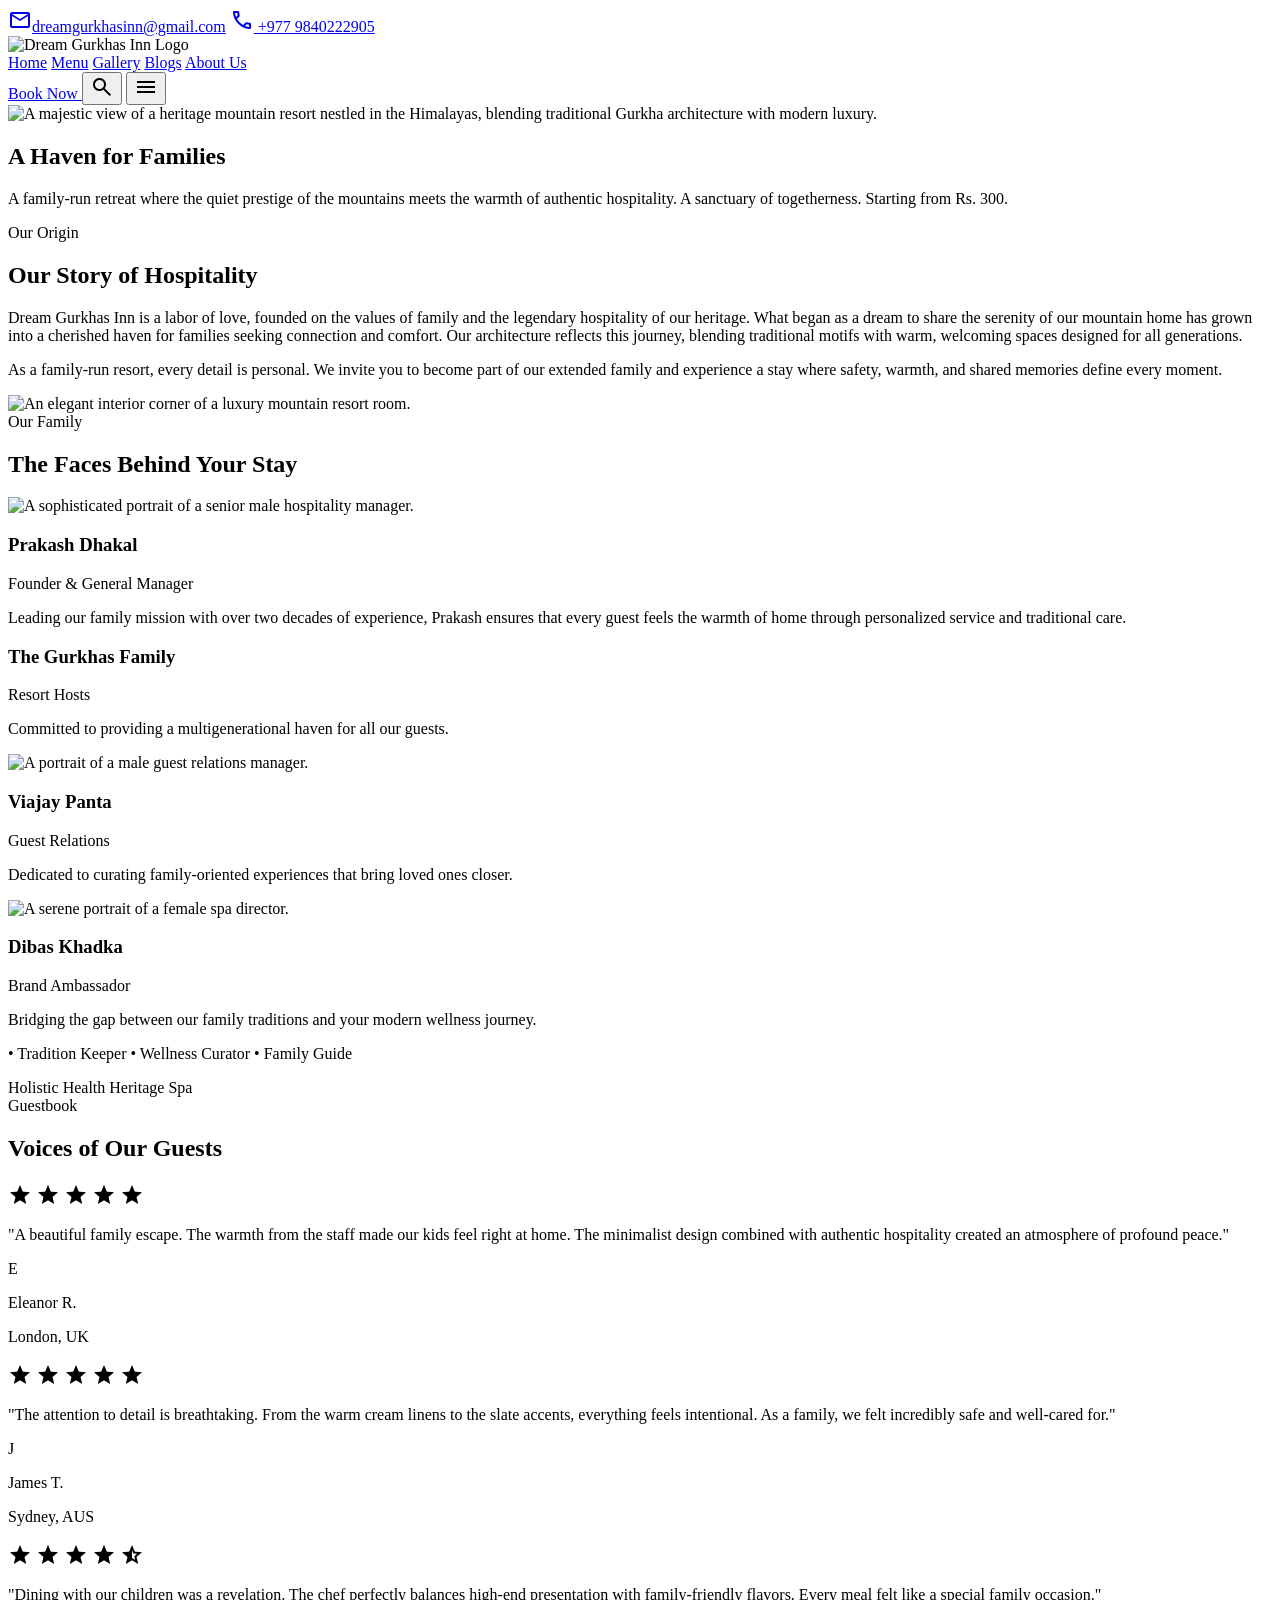
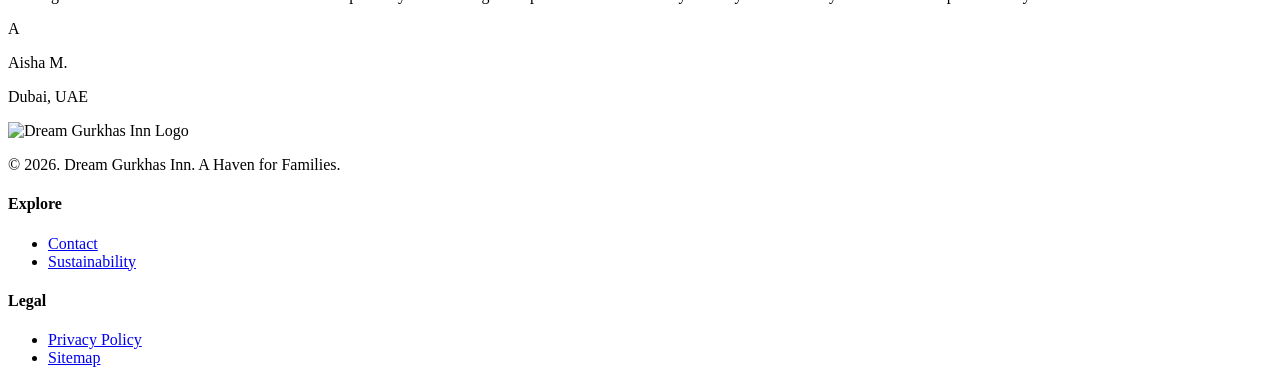
==== about.html @ 93388774 "Add files via upload" ====
<!DOCTYPE html><html class="light" lang="en"><head>
<meta name="viewport" content="width=device-width, initial-scale=1.0">
<meta charset="utf-8">
<meta content="width=device-width, initial-scale=1.0" name="viewport">
<title>About Us | Dream Gurkhas Inn</title>
<script src="https://cdn.tailwindcss.com?plugins=forms,container-queries"></script>
<link href="https://fonts.googleapis.com/css2?family=Noto+Serif:wght@500;600;700&amp;family=Plus+Jakarta+Sans:wght@400;600;700&amp;display=swap" rel="stylesheet">
<link href="https://fonts.googleapis.com/css2?family=Material+Symbols+Outlined:wght,FILL@100..700,0..1&amp;display=swap" rel="stylesheet">
<script id="tailwind-config">
  tailwind.config = {
    darkMode: "class",
    theme: {
      extend: {
        "colors": {
                "on-error": "#ffffff",
                "on-tertiary": "#ffffff",
                "secondary-fixed": "#94f990",
                "primary-container": "#1b1b1b",
                "outline": "#7e7576",
                "outline-variant": "#cfc4c5",
                "surface-variant": "#e2e2e2",
                "secondary-fixed-dim": "#78dc77",
                "secondary": "#2E7D32",
                "surface-container": "#eeeeee",
                "surface-bright": "#f9f9f9",
                "tertiary": "#000000",
                "surface-dim": "#dadada",
                "on-tertiary-fixed": "#0b2013",
                "surface-tint": "#2E7D32",
                "on-tertiary-container": "#728977",
                "tertiary-container": "#0b2013",
                "surface": "#f9f9f9",
                "on-primary": "#ffffff",
                "primary-fixed": "#e2e2e2",
                "surface-container-highest": "#e2e2e2",
                "inverse-primary": "#c6c6c6",
                "surface-container-lowest": "#ffffff",
                "on-secondary-fixed": "#002204",
                "on-primary-container": "#848484",
                "on-primary-fixed": "#1b1b1b",
                "on-surface-variant": "#4c4546",
                "on-tertiary-fixed-variant": "#364c3c",
                "on-secondary": "#ffffff",
                "error-container": "#ffdad6",
                "inverse-surface": "#2f3131",
                "on-error-container": "#93000a",
                "primary-fixed-dim": "#c6c6c6",
                "on-surface": "#1a1c1c",
                "on-secondary-fixed-variant": "#005313",
                "primary": "#000000",
                "background": "#ffffff",
                "surface-container-high": "#e8e8e8",
                "on-primary-fixed-variant": "#474747",
                "error": "#ba1a1a",
                "on-secondary-container": "#2E7D32",
                "surface-container-low": "#f3f3f3",
                "inverse-on-surface": "#f1f1f1",
                "tertiary-fixed-dim": "#b4cdb8",
                "tertiary-fixed": "#d0e9d4",
                "secondary-container": "#91f78e",
                "on-background": "#1a1c1c"
        },
        "borderRadius": {
                "DEFAULT": "0.125rem",
                "lg": "0.25rem",
                "xl": "0.5rem",
                "full": "0.75rem"
        },
        "spacing": {
                "gutter": "24px",
                "container-max": "1200px",
                "margin-desktop": "48px",
                "unit": "8px",
                "section-gap": "80px",
                "margin-mobile": "16px"
        },
        "fontFamily": {
                "body-lg": [
                        "Plus Jakarta Sans"
                ],
                "headline-lg-mobile": [
                        "Noto Serif"
                ],
                "headline-xl-mobile": [
                        "Noto Serif"
                ],
                "label-md": [
                        "Plus Jakarta Sans"
                ],
                "headline-xl": [
                        "Noto Serif"
                ],
                "headline-md": [
                        "Noto Serif"
                ],
                "body-md": [
                        "Plus Jakarta Sans"
                ],
                "headline-lg": [
                        "Noto Serif"
                ]
        },
        "fontSize": {
                "body-lg": [
                        "18px",
                        {
                                "lineHeight": "1.6",
                                "fontWeight": "400"
                        }
                ],
                "headline-lg-mobile": [
                        "28px",
                        {
                                "lineHeight": "1.3",
                                "fontWeight": "600"
                        }
                ],
                "headline-xl-mobile": [
                        "32px",
                        {
                                "lineHeight": "1.2",
                                "fontWeight": "700"
                        }
                ],
                "label-md": [
                        "14px",
                        {
                                "lineHeight": "1.2",
                                "letterSpacing": "0.05em",
                                "fontWeight": "600"
                        }
                ],
                "headline-xl": [
                        "48px",
                        {
                                "lineHeight": "1.2",
                                "letterSpacing": "-0.02em",
                                "fontWeight": "700"
                        }
                ],
                "headline-md": [
                        "24px",
                        {
                                "lineHeight": "1.4",
                                "fontWeight": "600"
                        }
                ],
                "body-md": [
                        "16px",
                        {
                                "lineHeight": "1.6",
                                "fontWeight": "400"
                        }
                ],
                "headline-lg": [
                        "32px",
                        {
                                "lineHeight": "1.3",
                                "fontWeight": "600"
                        }
                ]
        }
},
    },
  }
</script>
</head>
<body class="bg-background text-on-background font-body-md text-body-md antialiased">
<!-- TopNavBar -->
<nav class="bg-surface/90 backdrop-blur-md sticky top-0 w-full z-50 border-b border-outline-variant/30 shadow-sm">
<!-- Top Utility Bar -->
<div class="border-b border-outline-variant/20 bg-surface-container-low">
<div class="flex justify-end items-center px-margin-mobile md:px-margin-desktop h-10 w-full max-w-container-max mx-auto gap-4 text-[12px] font-label-md">
<a class="flex items-center gap-1 text-on-surface-variant hover:text-secondary" href="mailto:info@dreamgurkhasinn.com">
<span class="material-symbols-outlined text-[14px]">mail</span>dreamgurkhasinn@gmail.com</a>
<a class="flex items-center gap-1 text-on-surface-variant hover:text-secondary" href="tel:+977014975109">
<span class="material-symbols-outlined text-[14px]">call</span>
        +977 9840222905</a>
<div class="flex items-center gap-3 ml-2 border-l border-outline-variant/30 pl-4">
<a class="text-on-surface-variant hover:text-secondary" href="#"></a>
<a class="text-on-surface-variant hover:text-secondary" href="#"></a>
<a class="text-on-surface-variant hover:text-secondary" href="#"></a>
<a class="text-on-surface-variant hover:text-secondary" href="#"></a>
</div>
</div>
</div>
<!-- Main Navigation Row -->
<div class="flex justify-between items-center px-margin-mobile md:px-margin-desktop h-20 w-full max-w-container-max mx-auto">
<div class="flex items-center">
<img alt="Dream Gurkhas Inn Logo" class="h-14 w-auto object-contain" src="https://lh3.googleusercontent.com/aida-public/[base64]">
</div>
<div class="hidden md:flex gap-gutter items-center ml-auto mr-8">
<a class="text-on-surface-variant px-2 hover:text-secondary transition-colors duration-300 font-label-md text-label-md uppercase active:scale-95" href="index.html">Home</a>
<a class="text-on-surface-variant px-2 hover:text-secondary transition-colors duration-300 font-label-md text-label-md uppercase active:scale-95" href="menu.html">Menu</a>
<a class="text-on-surface-variant px-2 hover:text-secondary transition-colors duration-300 font-label-md text-label-md uppercase active:scale-95" href="gallery.html">Gallery</a>
<a class="text-on-surface-variant px-2 hover:text-secondary transition-colors duration-300 font-label-md text-label-md uppercase active:scale-95" href="blog.html">Blogs</a>
<a class="text-secondary border-b-2 border-secondary pb-1 font-bold px-2 transition-colors duration-300 font-label-md text-label-md uppercase active:scale-95" href="about.html">About Us</a>
</div>
<div class="flex items-center gap-4">
<a href="book-now.html" class="bg-[#2E7D32] text-on-primary font-label-md text-label-md uppercase px-6 py-3 rounded-lg hover:bg-[#1B5E20] transition-colors duration-300 active:scale-95 hidden md:block shadow-md">
        Book Now
      </a>
<button class="text-primary hover:text-secondary transition-colors">
<span class="material-symbols-outlined">search</span>
</button>
<!-- Mobile Menu Icon -->
<button class="md:hidden text-primary">
<span class="material-symbols-outlined">menu</span>
</button>
</div>
</div>
</nav>
<main>
<!-- Hero Section -->
<section class="relative h-[614px] min-h-[400px] flex items-center justify-center overflow-hidden">
<div class="absolute inset-0 z-0">
<img alt="A majestic view of a heritage mountain resort nestled in the Himalayas, blending traditional Gurkha architecture with modern luxury." class="w-full h-full object-cover" src="https://lh3.googleusercontent.com/aida-public/[base64]">
<div class="absolute inset-0 bg-background/40 backdrop-blur-[2px]"></div>
</div>
<div class="relative z-10 text-center px-margin-mobile max-w-3xl mx-auto">
<h1 class="font-headline-xl-mobile md:font-headline-xl text-primary mb-6 drop-shadow-sm">A Haven for Families</h1>
<p class="font-body-lg text-body-lg text-on-surface-variant bg-surface/80 backdrop-blur-md p-6 rounded-xl shadow-lg border border-outline-variant/20 inline-block">
                    A family-run retreat where the quiet prestige of the mountains meets the warmth of authentic hospitality. A sanctuary of togetherness. Starting from <span class="text-secondary font-bold">Rs. 300</span>.
                </p>
</div>
</section>
<!-- Our Story Section -->
<section class="py-section-gap px-margin-mobile md:px-margin-desktop max-w-container-max mx-auto relative overflow-hidden">
<!-- Background Accent -->
<div class="absolute -left-20 top-0 w-64 h-64 bg-secondary/5 rounded-full blur-3xl -z-10"></div>
<div class="grid grid-cols-1 md:grid-cols-12 gap-gutter items-center">
<div class="md:col-span-5 md:col-start-2">
<span class="font-label-md text-label-md text-secondary tracking-widest uppercase mb-4 block">Our Origin</span>
<h2 class="font-headline-md text-headline-md text-primary mb-6">Our Story of Hospitality</h2>
<p class="font-body-md text-body-md text-on-surface-variant mb-6">
                        Dream Gurkhas Inn is a labor of love, founded on the values of family and the legendary hospitality of our heritage. What began as a dream to share the serenity of our mountain home has grown into a cherished haven for families seeking connection and comfort. Our architecture reflects this journey, blending traditional motifs with warm, welcoming spaces designed for all generations.
                    </p>
<p class="font-body-md text-body-md text-on-surface-variant">
                        As a family-run resort, every detail is personal. We invite you to become part of our extended family and experience a stay where safety, warmth, and shared memories define every moment.
                    </p>
<!-- Decorative Divider -->
<div class="flex items-center gap-2 mt-8">
<div class="h-1 w-1 rounded-full bg-secondary"></div>
<div class="h-1 w-1 rounded-full bg-secondary"></div>
<div class="h-1 w-1 rounded-full bg-secondary"></div>
</div>
</div>
<div class="md:col-span-5 md:col-start-8 mt-12 md:mt-0 relative">
<div class="absolute -inset-4 bg-outline-variant/10 rounded-xl transform rotate-3"></div>
<img alt="An elegant interior corner of a luxury mountain resort room." class="rounded-xl shadow-lg relative z-10 w-full object-cover aspect-[4/5]" src="https://lh3.googleusercontent.com/aida-public/[base64]">
</div>
</div>
</section>
<!-- Our Team Section (Bento Grid Style) -->
<section class="py-section-gap px-margin-mobile md:px-margin-desktop bg-surface-container-low relative overflow-hidden">
<!-- Background Accent -->
<div class="absolute -right-20 bottom-0 w-96 h-96 bg-secondary/5 rounded-full blur-3xl -z-10"></div>
<div class="max-w-container-max mx-auto">
<div class="text-center mb-16">
<span class="font-label-md text-label-md text-secondary tracking-widest uppercase mb-4 block">Our Family</span>
<h2 class="font-headline-md text-headline-md text-primary">The Faces Behind Your Stay</h2>
</div>
<div class="grid grid-cols-1 md:grid-cols-3 gap-gutter">
<!-- Team Member 1 (Large) -->
<div class="md:col-span-2 relative group overflow-hidden rounded-xl bg-surface shadow-sm border border-outline-variant/20 hover:shadow-lg transition-all duration-300">
<div class="aspect-[16/9] md:aspect-auto md:h-full relative overflow-hidden">
<img alt="A sophisticated portrait of a senior male hospitality manager." class="w-full h-full object-cover group-hover:scale-105 transition-transform duration-700" src="https://lh3.googleusercontent.com/aida-public/[base64]">
<div class="absolute inset-0 bg-gradient-to-t from-background via-background/40 to-transparent opacity-80"></div>
</div>
<div class="absolute bottom-0 left-0 p-8 w-full">
<h3 class="font-headline-md text-headline-md text-primary mb-1">Prakash Dhakal</h3>
<p class="font-label-md text-label-md text-secondary uppercase mb-4">Founder &amp; General Manager</p>
<p class="font-body-md text-body-md text-on-surface-variant max-w-xl">
                                Leading our family mission with over two decades of experience, Prakash ensures that every guest feels the warmth of home through personalized service and traditional care.
                            </p>
</div>
</div>
<!-- Team Member 2 -->
<div class="relative group overflow-hidden rounded-xl bg-surface shadow-sm border border-outline-variant/20 hover:shadow-lg transition-all duration-300">
<div class="absolute bottom-0 left-0 p-6 w-full">
<h3 class="font-headline-md text-headline-md text-primary mb-1">The Gurkhas Family</h3>
<p class="font-label-md text-label-md text-secondary uppercase mb-2">Resort Hosts</p>
<p class="font-body-md text-body-md text-on-surface-variant line-clamp-2">Committed to providing a multigenerational haven for all our guests.</p>
</div>
</div>
<!-- Team Member 3 -->
<div class="relative group overflow-hidden rounded-xl bg-surface shadow-sm border border-outline-variant/20 hover:shadow-lg transition-all duration-300">
<div class="aspect-square relative overflow-hidden">
<img alt="A portrait of a male guest relations manager." class="w-full h-full object-cover group-hover:scale-105 transition-transform duration-700" src="https://lh3.googleusercontent.com/aida-public/[base64]">
<div class="absolute inset-0 bg-gradient-to-t from-background to-transparent opacity-90"></div>
</div>
<div class="absolute bottom-0 left-0 p-6 w-full">
<h3 class="font-headline-md text-headline-md text-primary mb-1">Viajay Panta</h3>
<p class="font-label-md text-label-md text-secondary uppercase mb-2">Guest Relations</p>
<p class="font-body-md text-body-md text-on-surface-variant line-clamp-2">Dedicated to curating family-oriented experiences that bring loved ones closer.</p>
</div>
</div>
<!-- Team Member 4 (Wide) -->
<div class="md:col-span-2 relative group overflow-hidden rounded-xl bg-surface shadow-sm border border-outline-variant/20 hover:shadow-lg transition-all duration-300 flex flex-col md:flex-row items-center">
<div class="w-full md:w-2/5 aspect-square md:aspect-auto md:h-full relative overflow-hidden">
<img alt="A serene portrait of a female spa director." class="w-full h-full object-cover group-hover:scale-105 transition-transform duration-700" src="https://lh3.googleusercontent.com/aida-public/[base64]">
</div>
<div class="w-full md:w-3/5 p-8 bg-surface">
<h3 class="font-headline-md text-headline-md text-primary mb-1">Dibas Khadka</h3>
<p class="font-label-md text-label-md text-secondary uppercase mb-4">Brand Ambassador</p>
<p class="font-body-md text-body-md text-on-surface-variant mb-4">Bridging the gap between our family traditions and your modern wellness journey.</p>
<p class="text-[12px] font-label-md text-on-surface-variant uppercase tracking-wider mb-4">• Tradition Keeper • Wellness Curator • Family Guide</p>
<div class="flex gap-2">
<span class="bg-[#2E7D32]/10 text-[#2E7D32] font-label-md text-label-md uppercase px-3 py-1 rounded-full border border-[#2E7D32]/20">Holistic Health</span>
<span class="bg-[#2E7D32]/10 text-[#2E7D32] font-label-md text-label-md uppercase px-3 py-1 rounded-full border border-[#2E7D32]/20">Heritage Spa</span>
</div>
</div>
</div>
</div>
</div>
</section>
<!-- Customer Reviews (Glassmorphism Cards) -->
<section class="py-section-gap px-margin-mobile md:px-margin-desktop max-w-container-max mx-auto relative">
<!-- Decorative Background Element -->
<div class="absolute top-1/2 left-1/2 transform -translate-x-1/2 -translate-y-1/2 w-[800px] h-[800px] bg-[#2E7D32]/5 rounded-full blur-3xl -z-10"></div>
<div class="text-center mb-16">
<span class="font-label-md text-label-md text-secondary tracking-widest uppercase mb-4 block">Guestbook</span>
<h2 class="font-headline-md text-headline-md text-primary">Voices of Our Guests</h2>
</div>
<div class="grid grid-cols-1 md:grid-cols-3 gap-gutter">
<!-- Review Card 1 -->
<div class="bg-surface/60 backdrop-blur-md border border-outline-variant/30 p-8 rounded-xl shadow-lg relative overflow-hidden">
<div class="absolute top-0 left-0 w-full h-1 bg-gradient-to-r from-primary to-[#2E7D32] opacity-50"></div>
<div class="flex items-center gap-1 text-[#2E7D32] mb-6">
<span class="material-symbols-outlined" style="font-variation-settings: &quot;FILL&quot; 1;">star</span>
<span class="material-symbols-outlined" style="font-variation-settings: &quot;FILL&quot; 1;">star</span>
<span class="material-symbols-outlined" style="font-variation-settings: &quot;FILL&quot; 1;">star</span>
<span class="material-symbols-outlined" style="font-variation-settings: &quot;FILL&quot; 1;">star</span>
<span class="material-symbols-outlined" style="font-variation-settings: &quot;FILL&quot; 1;">star</span>
</div>
<p class="font-body-md text-body-md text-on-surface-variant mb-8 italic">
                        "A beautiful family escape. The warmth from the staff made our kids feel right at home. The minimalist design combined with authentic hospitality created an atmosphere of profound peace."
                    </p>
<div class="flex items-center gap-4">
<div class="w-12 h-12 rounded-full bg-surface-variant flex items-center justify-center font-headline-md text-primary">E</div>
<div>
<p class="font-label-md text-label-md uppercase text-primary">Eleanor R.</p>
<p class="font-body-md text-[12px] text-on-surface-variant">London, UK</p>
</div>
</div>
</div>
<!-- Review Card 2 -->
<div class="bg-surface/60 backdrop-blur-md border border-outline-variant/30 p-8 rounded-xl shadow-lg relative overflow-hidden md:-translate-y-4">
<div class="absolute top-0 left-0 w-full h-1 bg-gradient-to-r from-primary to-[#2E7D32] opacity-50"></div>
<div class="flex items-center gap-1 text-[#2E7D32] mb-6">
<span class="material-symbols-outlined" style="font-variation-settings: &quot;FILL&quot; 1;">star</span>
<span class="material-symbols-outlined" style="font-variation-settings: &quot;FILL&quot; 1;">star</span>
<span class="material-symbols-outlined" style="font-variation-settings: &quot;FILL&quot; 1;">star</span>
<span class="material-symbols-outlined" style="font-variation-settings: &quot;FILL&quot; 1;">star</span>
<span class="material-symbols-outlined" style="font-variation-settings: &quot;FILL&quot; 1;">star</span>
</div>
<p class="font-body-md text-body-md text-on-surface-variant mb-8 italic">
                        "The attention to detail is breathtaking. From the warm cream linens to the slate accents, everything feels intentional. As a family, we felt incredibly safe and well-cared for."
                    </p>
<div class="flex items-center gap-4">
<div class="w-12 h-12 rounded-full bg-surface-variant flex items-center justify-center font-headline-md text-primary">J</div>
<div>
<p class="font-label-md text-label-md uppercase text-primary">James T.</p>
<p class="font-body-md text-[12px] text-on-surface-variant">Sydney, AUS</p>
</div>
</div>
</div>
<!-- Review Card 3 -->
<div class="bg-surface/60 backdrop-blur-md border border-outline-variant/30 p-8 rounded-xl shadow-lg relative overflow-hidden">
<div class="absolute top-0 left-0 w-full h-1 bg-gradient-to-r from-primary to-[#2E7D32] opacity-50"></div>
<div class="flex items-center gap-1 text-[#2E7D32] mb-6">
<span class="material-symbols-outlined" style="font-variation-settings: &quot;FILL&quot; 1;">star</span>
<span class="material-symbols-outlined" style="font-variation-settings: &quot;FILL&quot; 1;">star</span>
<span class="material-symbols-outlined" style="font-variation-settings: &quot;FILL&quot; 1;">star</span>
<span class="material-symbols-outlined" style="font-variation-settings: &quot;FILL&quot; 1;">star</span>
<span class="material-symbols-outlined">star_half</span>
</div>
<p class="font-body-md text-body-md text-on-surface-variant mb-8 italic">
                        "Dining with our children was a revelation. The chef perfectly balances high-end presentation with family-friendly flavors. Every meal felt like a special family occasion."
                    </p>
<div class="flex items-center gap-4">
<div class="w-12 h-12 rounded-full bg-surface-variant flex items-center justify-center font-headline-md text-primary">A</div>
<div>
<p class="font-label-md text-label-md uppercase text-primary">Aisha M.</p>
<p class="font-body-md text-[12px] text-on-surface-variant">Dubai, UAE</p>
</div>
</div>
</div>
</div>
</section>
</main>
<!-- Footer -->
<footer class="bg-surface-container-high border-t border-outline-variant/20 w-full">
<div class="grid grid-cols-1 md:grid-cols-4 gap-gutter py-section-gap px-margin-mobile md:px-margin-desktop max-w-container-max mx-auto">
<div class="md:col-span-1">
<div class="flex items-center mb-4">
<img alt="Dream Gurkhas Inn Logo" class="h-12 w-auto object-contain" src="https://lh3.googleusercontent.com/aida-public/[base64]">
</div>
<p class="font-body-md text-body-md text-on-surface-variant mb-4">
                    © 2026. Dream Gurkhas Inn. A Haven for Families.
                </p>
</div>
<div class="md:col-span-1 md:col-start-3">
<h4 class="font-label-md text-label-md uppercase text-primary font-bold mb-4">Explore</h4>
<ul class="space-y-2">
<li><a class="text-on-surface-variant hover:text-secondary underline transition-all opacity-80 hover:opacity-100 font-body-md text-body-md" href="#">Contact</a></li>
<li><a class="text-on-surface-variant hover:text-secondary underline transition-all opacity-80 hover:opacity-100 font-body-md text-body-md" href="#">Sustainability</a></li>
</ul>
</div>
<div class="md:col-span-1">
<h4 class="font-label-md text-label-md uppercase text-primary font-bold mb-4">Legal</h4>
<ul class="space-y-2">
<li><a class="text-on-surface-variant hover:text-secondary underline transition-all opacity-80 hover:opacity-100 font-body-md text-body-md" href="#">Privacy Policy</a></li>
<li><a class="text-on-surface-variant hover:text-secondary underline transition-all opacity-80 hover:opacity-100 font-body-md text-body-md" href="#">Sitemap</a></li>
</ul>
</div>
</div>
</footer>


</body></html>
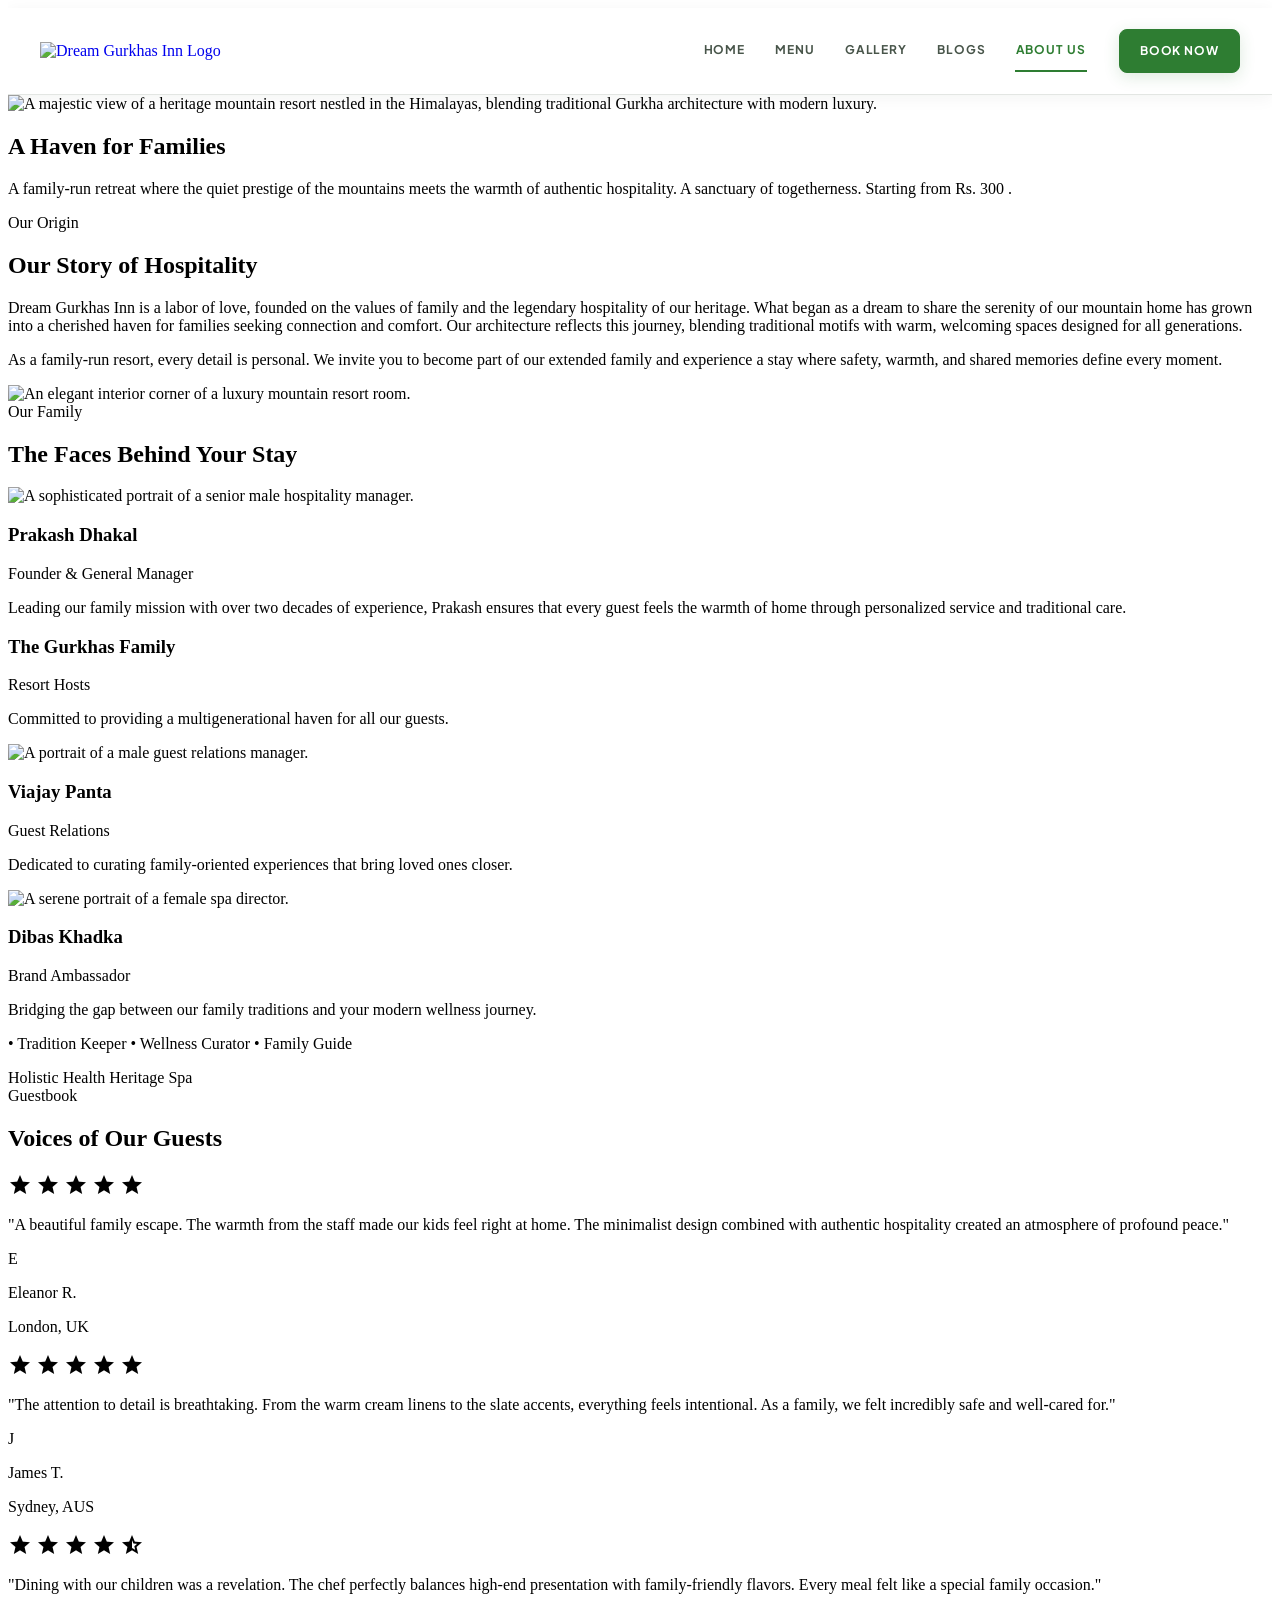
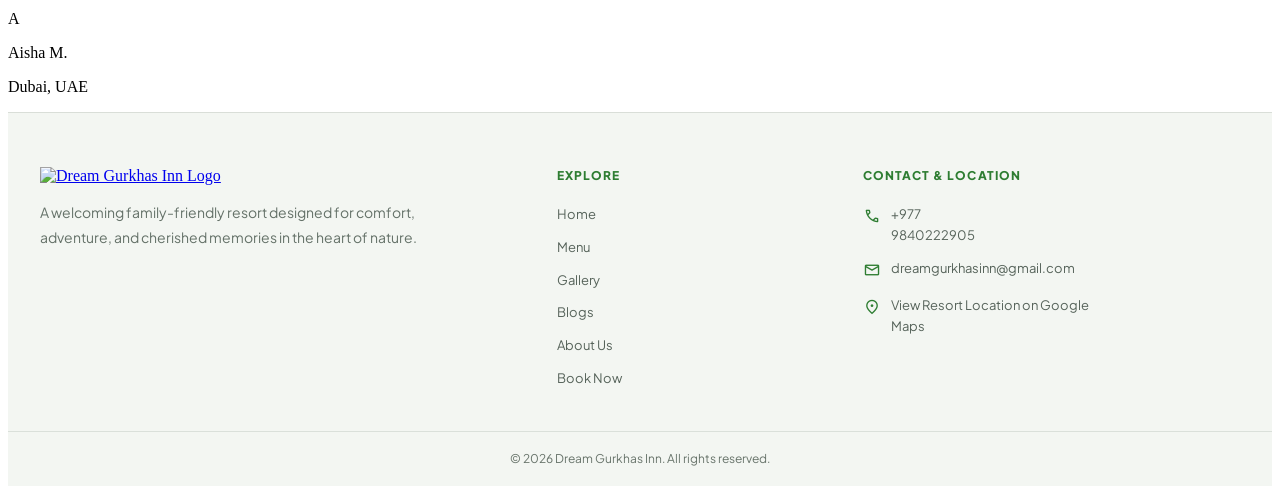
==== commit aa01da52: "Add files via upload" ====
--- a/about.html
+++ b/about.html
@@ -1,12 +1,17 @@
-<!DOCTYPE html><html class="light" lang="en"><head>
-<meta name="viewport" content="width=device-width, initial-scale=1.0">
-<meta charset="utf-8">
-<meta content="width=device-width, initial-scale=1.0" name="viewport">
-<title>About Us | Dream Gurkhas Inn</title>
-<script src="https://cdn.tailwindcss.com?plugins=forms,container-queries"></script>
-<link href="https://fonts.googleapis.com/css2?family=Noto+Serif:wght@500;600;700&amp;family=Plus+Jakarta+Sans:wght@400;600;700&amp;display=swap" rel="stylesheet">
-<link href="https://fonts.googleapis.com/css2?family=Material+Symbols+Outlined:wght,FILL@100..700,0..1&amp;display=swap" rel="stylesheet">
-<script id="tailwind-config">
+<!DOCTYPE html>
+<!DOCTYPE html>
+<html class="light" lang="en">
+ <head>
+  <meta charset="utf-8"/>
+  <meta content="width=device-width, initial-scale=1.0" name="viewport"/>
+  <title>
+   About Us | Dream Gurkhas Inn
+  </title>
+  <script src="https://cdn.tailwindcss.com?plugins=forms,container-queries">
+  </script>
+  <link href="https://fonts.googleapis.com/css2?family=Noto+Serif:wght@500;600;700&amp;family=Plus+Jakarta+Sans:wght@400;600;700&amp;display=swap" rel="stylesheet"/>
+  <link href="https://fonts.googleapis.com/css2?family=Material+Symbols+Outlined:wght,FILL@100..700,0..1&amp;display=swap" rel="stylesheet"/>
+  <script id="tailwind-config">
   tailwind.config = {
     darkMode: "class",
     theme: {
@@ -164,258 +169,397 @@
     },
   }
 </script>
-</head>
-<body class="bg-background text-on-background font-body-md text-body-md antialiased">
-<!-- TopNavBar -->
-<nav class="bg-surface/90 backdrop-blur-md sticky top-0 w-full z-50 border-b border-outline-variant/30 shadow-sm">
-<!-- Top Utility Bar -->
-<div class="border-b border-outline-variant/20 bg-surface-container-low">
-<div class="flex justify-end items-center px-margin-mobile md:px-margin-desktop h-10 w-full max-w-container-max mx-auto gap-4 text-[12px] font-label-md">
-<a class="flex items-center gap-1 text-on-surface-variant hover:text-secondary" href="mailto:info@dreamgurkhasinn.com">
-<span class="material-symbols-outlined text-[14px]">mail</span>dreamgurkhasinn@gmail.com</a>
-<a class="flex items-center gap-1 text-on-surface-variant hover:text-secondary" href="tel:+977014975109">
-<span class="material-symbols-outlined text-[14px]">call</span>
-        +977 9840222905</a>
-<div class="flex items-center gap-3 ml-2 border-l border-outline-variant/30 pl-4">
-<a class="text-on-surface-variant hover:text-secondary" href="#"></a>
-<a class="text-on-surface-variant hover:text-secondary" href="#"></a>
-<a class="text-on-surface-variant hover:text-secondary" href="#"></a>
-<a class="text-on-surface-variant hover:text-secondary" href="#"></a>
-</div>
-</div>
-</div>
-<!-- Main Navigation Row -->
-<div class="flex justify-between items-center px-margin-mobile md:px-margin-desktop h-20 w-full max-w-container-max mx-auto">
-<div class="flex items-center">
-<img alt="Dream Gurkhas Inn Logo" class="h-14 w-auto object-contain" src="https://lh3.googleusercontent.com/aida-public/[base64]">
-</div>
-<div class="hidden md:flex gap-gutter items-center ml-auto mr-8">
-<a class="text-on-surface-variant px-2 hover:text-secondary transition-colors duration-300 font-label-md text-label-md uppercase active:scale-95" href="index.html">Home</a>
-<a class="text-on-surface-variant px-2 hover:text-secondary transition-colors duration-300 font-label-md text-label-md uppercase active:scale-95" href="menu.html">Menu</a>
-<a class="text-on-surface-variant px-2 hover:text-secondary transition-colors duration-300 font-label-md text-label-md uppercase active:scale-95" href="gallery.html">Gallery</a>
-<a class="text-on-surface-variant px-2 hover:text-secondary transition-colors duration-300 font-label-md text-label-md uppercase active:scale-95" href="blog.html">Blogs</a>
-<a class="text-secondary border-b-2 border-secondary pb-1 font-bold px-2 transition-colors duration-300 font-label-md text-label-md uppercase active:scale-95" href="about.html">About Us</a>
-</div>
-<div class="flex items-center gap-4">
-<a href="book-now.html" class="bg-[#2E7D32] text-on-primary font-label-md text-label-md uppercase px-6 py-3 rounded-lg hover:bg-[#1B5E20] transition-colors duration-300 active:scale-95 hidden md:block shadow-md">
-        Book Now
-      </a>
-<button class="text-primary hover:text-secondary transition-colors">
-<span class="material-symbols-outlined">search</span>
-</button>
-<!-- Mobile Menu Icon -->
-<button class="md:hidden text-primary">
-<span class="material-symbols-outlined">menu</span>
-</button>
-</div>
-</div>
-</nav>
-<main>
-<!-- Hero Section -->
-<section class="relative h-[614px] min-h-[400px] flex items-center justify-center overflow-hidden">
-<div class="absolute inset-0 z-0">
-<img alt="A majestic view of a heritage mountain resort nestled in the Himalayas, blending traditional Gurkha architecture with modern luxury." class="w-full h-full object-cover" src="https://lh3.googleusercontent.com/aida-public/[base64]">
-<div class="absolute inset-0 bg-background/40 backdrop-blur-[2px]"></div>
-</div>
-<div class="relative z-10 text-center px-margin-mobile max-w-3xl mx-auto">
-<h1 class="font-headline-xl-mobile md:font-headline-xl text-primary mb-6 drop-shadow-sm">A Haven for Families</h1>
-<p class="font-body-lg text-body-lg text-on-surface-variant bg-surface/80 backdrop-blur-md p-6 rounded-xl shadow-lg border border-outline-variant/20 inline-block">
-                    A family-run retreat where the quiet prestige of the mountains meets the warmth of authentic hospitality. A sanctuary of togetherness. Starting from <span class="text-secondary font-bold">Rs. 300</span>.
-                </p>
-</div>
-</section>
-<!-- Our Story Section -->
-<section class="py-section-gap px-margin-mobile md:px-margin-desktop max-w-container-max mx-auto relative overflow-hidden">
-<!-- Background Accent -->
-<div class="absolute -left-20 top-0 w-64 h-64 bg-secondary/5 rounded-full blur-3xl -z-10"></div>
-<div class="grid grid-cols-1 md:grid-cols-12 gap-gutter items-center">
-<div class="md:col-span-5 md:col-start-2">
-<span class="font-label-md text-label-md text-secondary tracking-widest uppercase mb-4 block">Our Origin</span>
-<h2 class="font-headline-md text-headline-md text-primary mb-6">Our Story of Hospitality</h2>
-<p class="font-body-md text-body-md text-on-surface-variant mb-6">
-                        Dream Gurkhas Inn is a labor of love, founded on the values of family and the legendary hospitality of our heritage. What began as a dream to share the serenity of our mountain home has grown into a cherished haven for families seeking connection and comfort. Our architecture reflects this journey, blending traditional motifs with warm, welcoming spaces designed for all generations.
-                    </p>
-<p class="font-body-md text-body-md text-on-surface-variant">
-                        As a family-run resort, every detail is personal. We invite you to become part of our extended family and experience a stay where safety, warmth, and shared memories define every moment.
-                    </p>
-<!-- Decorative Divider -->
-<div class="flex items-center gap-2 mt-8">
-<div class="h-1 w-1 rounded-full bg-secondary"></div>
-<div class="h-1 w-1 rounded-full bg-secondary"></div>
-<div class="h-1 w-1 rounded-full bg-secondary"></div>
-</div>
-</div>
-<div class="md:col-span-5 md:col-start-8 mt-12 md:mt-0 relative">
-<div class="absolute -inset-4 bg-outline-variant/10 rounded-xl transform rotate-3"></div>
-<img alt="An elegant interior corner of a luxury mountain resort room." class="rounded-xl shadow-lg relative z-10 w-full object-cover aspect-[4/5]" src="https://lh3.googleusercontent.com/aida-public/[base64]">
-</div>
-</div>
-</section>
-<!-- Our Team Section (Bento Grid Style) -->
-<section class="py-section-gap px-margin-mobile md:px-margin-desktop bg-surface-container-low relative overflow-hidden">
-<!-- Background Accent -->
-<div class="absolute -right-20 bottom-0 w-96 h-96 bg-secondary/5 rounded-full blur-3xl -z-10"></div>
-<div class="max-w-container-max mx-auto">
-<div class="text-center mb-16">
-<span class="font-label-md text-label-md text-secondary tracking-widest uppercase mb-4 block">Our Family</span>
-<h2 class="font-headline-md text-headline-md text-primary">The Faces Behind Your Stay</h2>
-</div>
-<div class="grid grid-cols-1 md:grid-cols-3 gap-gutter">
-<!-- Team Member 1 (Large) -->
-<div class="md:col-span-2 relative group overflow-hidden rounded-xl bg-surface shadow-sm border border-outline-variant/20 hover:shadow-lg transition-all duration-300">
-<div class="aspect-[16/9] md:aspect-auto md:h-full relative overflow-hidden">
-<img alt="A sophisticated portrait of a senior male hospitality manager." class="w-full h-full object-cover group-hover:scale-105 transition-transform duration-700" src="https://lh3.googleusercontent.com/aida-public/[base64]">
-<div class="absolute inset-0 bg-gradient-to-t from-background via-background/40 to-transparent opacity-80"></div>
-</div>
-<div class="absolute bottom-0 left-0 p-8 w-full">
-<h3 class="font-headline-md text-headline-md text-primary mb-1">Prakash Dhakal</h3>
-<p class="font-label-md text-label-md text-secondary uppercase mb-4">Founder &amp; General Manager</p>
-<p class="font-body-md text-body-md text-on-surface-variant max-w-xl">
-                                Leading our family mission with over two decades of experience, Prakash ensures that every guest feels the warmth of home through personalized service and traditional care.
-                            </p>
-</div>
-</div>
-<!-- Team Member 2 -->
-<div class="relative group overflow-hidden rounded-xl bg-surface shadow-sm border border-outline-variant/20 hover:shadow-lg transition-all duration-300">
-<div class="absolute bottom-0 left-0 p-6 w-full">
-<h3 class="font-headline-md text-headline-md text-primary mb-1">The Gurkhas Family</h3>
-<p class="font-label-md text-label-md text-secondary uppercase mb-2">Resort Hosts</p>
-<p class="font-body-md text-body-md text-on-surface-variant line-clamp-2">Committed to providing a multigenerational haven for all our guests.</p>
-</div>
-</div>
-<!-- Team Member 3 -->
-<div class="relative group overflow-hidden rounded-xl bg-surface shadow-sm border border-outline-variant/20 hover:shadow-lg transition-all duration-300">
-<div class="aspect-square relative overflow-hidden">
-<img alt="A portrait of a male guest relations manager." class="w-full h-full object-cover group-hover:scale-105 transition-transform duration-700" src="https://lh3.googleusercontent.com/aida-public/[base64]">
-<div class="absolute inset-0 bg-gradient-to-t from-background to-transparent opacity-90"></div>
-</div>
-<div class="absolute bottom-0 left-0 p-6 w-full">
-<h3 class="font-headline-md text-headline-md text-primary mb-1">Viajay Panta</h3>
-<p class="font-label-md text-label-md text-secondary uppercase mb-2">Guest Relations</p>
-<p class="font-body-md text-body-md text-on-surface-variant line-clamp-2">Dedicated to curating family-oriented experiences that bring loved ones closer.</p>
-</div>
-</div>
-<!-- Team Member 4 (Wide) -->
-<div class="md:col-span-2 relative group overflow-hidden rounded-xl bg-surface shadow-sm border border-outline-variant/20 hover:shadow-lg transition-all duration-300 flex flex-col md:flex-row items-center">
-<div class="w-full md:w-2/5 aspect-square md:aspect-auto md:h-full relative overflow-hidden">
-<img alt="A serene portrait of a female spa director." class="w-full h-full object-cover group-hover:scale-105 transition-transform duration-700" src="https://lh3.googleusercontent.com/aida-public/[base64]">
-</div>
-<div class="w-full md:w-3/5 p-8 bg-surface">
-<h3 class="font-headline-md text-headline-md text-primary mb-1">Dibas Khadka</h3>
-<p class="font-label-md text-label-md text-secondary uppercase mb-4">Brand Ambassador</p>
-<p class="font-body-md text-body-md text-on-surface-variant mb-4">Bridging the gap between our family traditions and your modern wellness journey.</p>
-<p class="text-[12px] font-label-md text-on-surface-variant uppercase tracking-wider mb-4">• Tradition Keeper • Wellness Curator • Family Guide</p>
-<div class="flex gap-2">
-<span class="bg-[#2E7D32]/10 text-[#2E7D32] font-label-md text-label-md uppercase px-3 py-1 rounded-full border border-[#2E7D32]/20">Holistic Health</span>
-<span class="bg-[#2E7D32]/10 text-[#2E7D32] font-label-md text-label-md uppercase px-3 py-1 rounded-full border border-[#2E7D32]/20">Heritage Spa</span>
-</div>
-</div>
-</div>
-</div>
-</div>
-</section>
-<!-- Customer Reviews (Glassmorphism Cards) -->
-<section class="py-section-gap px-margin-mobile md:px-margin-desktop max-w-container-max mx-auto relative">
-<!-- Decorative Background Element -->
-<div class="absolute top-1/2 left-1/2 transform -translate-x-1/2 -translate-y-1/2 w-[800px] h-[800px] bg-[#2E7D32]/5 rounded-full blur-3xl -z-10"></div>
-<div class="text-center mb-16">
-<span class="font-label-md text-label-md text-secondary tracking-widest uppercase mb-4 block">Guestbook</span>
-<h2 class="font-headline-md text-headline-md text-primary">Voices of Our Guests</h2>
-</div>
-<div class="grid grid-cols-1 md:grid-cols-3 gap-gutter">
-<!-- Review Card 1 -->
-<div class="bg-surface/60 backdrop-blur-md border border-outline-variant/30 p-8 rounded-xl shadow-lg relative overflow-hidden">
-<div class="absolute top-0 left-0 w-full h-1 bg-gradient-to-r from-primary to-[#2E7D32] opacity-50"></div>
-<div class="flex items-center gap-1 text-[#2E7D32] mb-6">
-<span class="material-symbols-outlined" style="font-variation-settings: &quot;FILL&quot; 1;">star</span>
-<span class="material-symbols-outlined" style="font-variation-settings: &quot;FILL&quot; 1;">star</span>
-<span class="material-symbols-outlined" style="font-variation-settings: &quot;FILL&quot; 1;">star</span>
-<span class="material-symbols-outlined" style="font-variation-settings: &quot;FILL&quot; 1;">star</span>
-<span class="material-symbols-outlined" style="font-variation-settings: &quot;FILL&quot; 1;">star</span>
-</div>
-<p class="font-body-md text-body-md text-on-surface-variant mb-8 italic">
-                        "A beautiful family escape. The warmth from the staff made our kids feel right at home. The minimalist design combined with authentic hospitality created an atmosphere of profound peace."
-                    </p>
-<div class="flex items-center gap-4">
-<div class="w-12 h-12 rounded-full bg-surface-variant flex items-center justify-center font-headline-md text-primary">E</div>
-<div>
-<p class="font-label-md text-label-md uppercase text-primary">Eleanor R.</p>
-<p class="font-body-md text-[12px] text-on-surface-variant">London, UK</p>
-</div>
-</div>
-</div>
-<!-- Review Card 2 -->
-<div class="bg-surface/60 backdrop-blur-md border border-outline-variant/30 p-8 rounded-xl shadow-lg relative overflow-hidden md:-translate-y-4">
-<div class="absolute top-0 left-0 w-full h-1 bg-gradient-to-r from-primary to-[#2E7D32] opacity-50"></div>
-<div class="flex items-center gap-1 text-[#2E7D32] mb-6">
-<span class="material-symbols-outlined" style="font-variation-settings: &quot;FILL&quot; 1;">star</span>
-<span class="material-symbols-outlined" style="font-variation-settings: &quot;FILL&quot; 1;">star</span>
-<span class="material-symbols-outlined" style="font-variation-settings: &quot;FILL&quot; 1;">star</span>
-<span class="material-symbols-outlined" style="font-variation-settings: &quot;FILL&quot; 1;">star</span>
-<span class="material-symbols-outlined" style="font-variation-settings: &quot;FILL&quot; 1;">star</span>
-</div>
-<p class="font-body-md text-body-md text-on-surface-variant mb-8 italic">
-                        "The attention to detail is breathtaking. From the warm cream linens to the slate accents, everything feels intentional. As a family, we felt incredibly safe and well-cared for."
-                    </p>
-<div class="flex items-center gap-4">
-<div class="w-12 h-12 rounded-full bg-surface-variant flex items-center justify-center font-headline-md text-primary">J</div>
-<div>
-<p class="font-label-md text-label-md uppercase text-primary">James T.</p>
-<p class="font-body-md text-[12px] text-on-surface-variant">Sydney, AUS</p>
-</div>
-</div>
-</div>
-<!-- Review Card 3 -->
-<div class="bg-surface/60 backdrop-blur-md border border-outline-variant/30 p-8 rounded-xl shadow-lg relative overflow-hidden">
-<div class="absolute top-0 left-0 w-full h-1 bg-gradient-to-r from-primary to-[#2E7D32] opacity-50"></div>
-<div class="flex items-center gap-1 text-[#2E7D32] mb-6">
-<span class="material-symbols-outlined" style="font-variation-settings: &quot;FILL&quot; 1;">star</span>
-<span class="material-symbols-outlined" style="font-variation-settings: &quot;FILL&quot; 1;">star</span>
-<span class="material-symbols-outlined" style="font-variation-settings: &quot;FILL&quot; 1;">star</span>
-<span class="material-symbols-outlined" style="font-variation-settings: &quot;FILL&quot; 1;">star</span>
-<span class="material-symbols-outlined">star_half</span>
-</div>
-<p class="font-body-md text-body-md text-on-surface-variant mb-8 italic">
-                        "Dining with our children was a revelation. The chef perfectly balances high-end presentation with family-friendly flavors. Every meal felt like a special family occasion."
-                    </p>
-<div class="flex items-center gap-4">
-<div class="w-12 h-12 rounded-full bg-surface-variant flex items-center justify-center font-headline-md text-primary">A</div>
-<div>
-<p class="font-label-md text-label-md uppercase text-primary">Aisha M.</p>
-<p class="font-body-md text-[12px] text-on-surface-variant">Dubai, UAE</p>
-</div>
-</div>
-</div>
-</div>
-</section>
-</main>
-<!-- Footer -->
-<footer class="bg-surface-container-high border-t border-outline-variant/20 w-full">
-<div class="grid grid-cols-1 md:grid-cols-4 gap-gutter py-section-gap px-margin-mobile md:px-margin-desktop max-w-container-max mx-auto">
-<div class="md:col-span-1">
-<div class="flex items-center mb-4">
-<img alt="Dream Gurkhas Inn Logo" class="h-12 w-auto object-contain" src="https://lh3.googleusercontent.com/aida-public/[base64]">
-</div>
-<p class="font-body-md text-body-md text-on-surface-variant mb-4">
-                    © 2026. Dream Gurkhas Inn. A Haven for Families.
-                </p>
-</div>
-<div class="md:col-span-1 md:col-start-3">
-<h4 class="font-label-md text-label-md uppercase text-primary font-bold mb-4">Explore</h4>
-<ul class="space-y-2">
-<li><a class="text-on-surface-variant hover:text-secondary underline transition-all opacity-80 hover:opacity-100 font-body-md text-body-md" href="#">Contact</a></li>
-<li><a class="text-on-surface-variant hover:text-secondary underline transition-all opacity-80 hover:opacity-100 font-body-md text-body-md" href="#">Sustainability</a></li>
-</ul>
-</div>
-<div class="md:col-span-1">
-<h4 class="font-label-md text-label-md uppercase text-primary font-bold mb-4">Legal</h4>
-<ul class="space-y-2">
-<li><a class="text-on-surface-variant hover:text-secondary underline transition-all opacity-80 hover:opacity-100 font-body-md text-body-md" href="#">Privacy Policy</a></li>
-<li><a class="text-on-surface-variant hover:text-secondary underline transition-all opacity-80 hover:opacity-100 font-body-md text-body-md" href="#">Sitemap</a></li>
-</ul>
-</div>
-</div>
-</footer>
-
-
-</body></html>+  <link href="assets/site.css" rel="stylesheet"/>
+ </head>
+ <body class="bg-background text-on-background font-body-md text-body-md antialiased">
+  <!-- TopNavBar -->
+  <header class="dgi-site-header">
+   <div class="dgi-header-inner">
+    <a aria-label="Dream Gurkhas Inn home" class="dgi-brand" href="index.html">
+     <img alt="Dream Gurkhas Inn Logo" src="https://lh3.googleusercontent.com/aida-public/[base64]"/>
+    </a>
+    <button aria-controls="dgi-primary-nav" aria-expanded="false" aria-label="Open navigation" class="dgi-menu-toggle" type="button">
+     <span aria-hidden="true" class="material-symbols-outlined">
+      menu
+     </span>
+    </button>
+    <nav aria-label="Main navigation" class="dgi-primary-nav" id="dgi-primary-nav">
+     <a data-page="index.html" href="index.html">
+      Home
+     </a>
+     <a data-page="menu.html" href="menu.html">
+      Menu
+     </a>
+     <a data-page="gallery.html" href="gallery.html">
+      Gallery
+     </a>
+     <a data-page="blog.html" href="blog.html">
+      Blogs
+     </a>
+     <a aria-current="page" data-page="about.html" href="about.html">
+      About Us
+     </a>
+     <a class="dgi-nav-book" data-page="book-now.html" href="book-now.html">
+      Book Now
+     </a>
+    </nav>
+   </div>
+  </header>
+  <main>
+   <!-- Hero Section -->
+   <section class="relative h-[614px] min-h-[400px] flex items-center justify-center overflow-hidden">
+    <div class="absolute inset-0 z-0">
+     <img alt="A majestic view of a heritage mountain resort nestled in the Himalayas, blending traditional Gurkha architecture with modern luxury." class="w-full h-full object-cover" src="https://lh3.googleusercontent.com/aida-public/[base64]"/>
+     <div class="absolute inset-0 bg-background/40 backdrop-blur-[2px]">
+     </div>
+    </div>
+    <div class="relative z-10 text-center px-margin-mobile max-w-3xl mx-auto">
+     <h1 class="font-headline-xl-mobile md:font-headline-xl text-primary mb-6 drop-shadow-sm">
+      A Haven for Families
+     </h1>
+     <p class="font-body-lg text-body-lg text-on-surface-variant bg-surface/80 backdrop-blur-md p-6 rounded-xl shadow-lg border border-outline-variant/20 inline-block">
+      A family-run retreat where the quiet prestige of the mountains meets the warmth of authentic hospitality. A sanctuary of togetherness. Starting from
+      <span class="text-secondary font-bold">
+       Rs. 300
+      </span>
+      .
+     </p>
+    </div>
+   </section>
+   <!-- Our Story Section -->
+   <section class="py-section-gap px-margin-mobile md:px-margin-desktop max-w-container-max mx-auto relative overflow-hidden">
+    <!-- Background Accent -->
+    <div class="absolute -left-20 top-0 w-64 h-64 bg-secondary/5 rounded-full blur-3xl -z-10">
+    </div>
+    <div class="grid grid-cols-1 md:grid-cols-12 gap-gutter items-center">
+     <div class="md:col-span-5 md:col-start-2">
+      <span class="font-label-md text-label-md text-secondary tracking-widest uppercase mb-4 block">
+       Our Origin
+      </span>
+      <h2 class="font-headline-md text-headline-md text-primary mb-6">
+       Our Story of Hospitality
+      </h2>
+      <p class="font-body-md text-body-md text-on-surface-variant mb-6">
+       Dream Gurkhas Inn is a labor of love, founded on the values of family and the legendary hospitality of our heritage. What began as a dream to share the serenity of our mountain home has grown into a cherished haven for families seeking connection and comfort. Our architecture reflects this journey, blending traditional motifs with warm, welcoming spaces designed for all generations.
+      </p>
+      <p class="font-body-md text-body-md text-on-surface-variant">
+       As a family-run resort, every detail is personal. We invite you to become part of our extended family and experience a stay where safety, warmth, and shared memories define every moment.
+      </p>
+      <!-- Decorative Divider -->
+      <div class="flex items-center gap-2 mt-8">
+       <div class="h-1 w-1 rounded-full bg-secondary">
+       </div>
+       <div class="h-1 w-1 rounded-full bg-secondary">
+       </div>
+       <div class="h-1 w-1 rounded-full bg-secondary">
+       </div>
+      </div>
+     </div>
+     <div class="md:col-span-5 md:col-start-8 mt-12 md:mt-0 relative">
+      <div class="absolute -inset-4 bg-outline-variant/10 rounded-xl transform rotate-3">
+      </div>
+      <img alt="An elegant interior corner of a luxury mountain resort room." class="rounded-xl shadow-lg relative z-10 w-full object-cover aspect-[4/5]" src="https://lh3.googleusercontent.com/aida-public/[base64]"/>
+     </div>
+    </div>
+   </section>
+   <!-- Our Team Section (Bento Grid Style) -->
+   <section class="py-section-gap px-margin-mobile md:px-margin-desktop bg-surface-container-low relative overflow-hidden">
+    <!-- Background Accent -->
+    <div class="absolute -right-20 bottom-0 w-96 h-96 bg-secondary/5 rounded-full blur-3xl -z-10">
+    </div>
+    <div class="max-w-container-max mx-auto">
+     <div class="text-center mb-16">
+      <span class="font-label-md text-label-md text-secondary tracking-widest uppercase mb-4 block">
+       Our Family
+      </span>
+      <h2 class="font-headline-md text-headline-md text-primary">
+       The Faces Behind Your Stay
+      </h2>
+     </div>
+     <div class="grid grid-cols-1 md:grid-cols-3 gap-gutter">
+      <!-- Team Member 1 (Large) -->
+      <div class="md:col-span-2 relative group overflow-hidden rounded-xl bg-surface shadow-sm border border-outline-variant/20 hover:shadow-lg transition-all duration-300">
+       <div class="aspect-[16/9] md:aspect-auto md:h-full relative overflow-hidden">
+        <img alt="A sophisticated portrait of a senior male hospitality manager." class="w-full h-full object-cover group-hover:scale-105 transition-transform duration-700" src="https://lh3.googleusercontent.com/aida-public/[base64]"/>
+        <div class="absolute inset-0 bg-gradient-to-t from-background via-background/40 to-transparent opacity-80">
+        </div>
+       </div>
+       <div class="absolute bottom-0 left-0 p-8 w-full">
+        <h3 class="font-headline-md text-headline-md text-primary mb-1">
+         Prakash Dhakal
+        </h3>
+        <p class="font-label-md text-label-md text-secondary uppercase mb-4">
+         Founder &amp; General Manager
+        </p>
+        <p class="font-body-md text-body-md text-on-surface-variant max-w-xl">
+         Leading our family mission with over two decades of experience, Prakash ensures that every guest feels the warmth of home through personalized service and traditional care.
+        </p>
+       </div>
+      </div>
+      <!-- Team Member 2 -->
+      <div class="relative group overflow-hidden rounded-xl bg-surface shadow-sm border border-outline-variant/20 hover:shadow-lg transition-all duration-300">
+       <div class="absolute bottom-0 left-0 p-6 w-full">
+        <h3 class="font-headline-md text-headline-md text-primary mb-1">
+         The Gurkhas Family
+        </h3>
+        <p class="font-label-md text-label-md text-secondary uppercase mb-2">
+         Resort Hosts
+        </p>
+        <p class="font-body-md text-body-md text-on-surface-variant line-clamp-2">
+         Committed to providing a multigenerational haven for all our guests.
+        </p>
+       </div>
+      </div>
+      <!-- Team Member 3 -->
+      <div class="relative group overflow-hidden rounded-xl bg-surface shadow-sm border border-outline-variant/20 hover:shadow-lg transition-all duration-300">
+       <div class="aspect-square relative overflow-hidden">
+        <img alt="A portrait of a male guest relations manager." class="w-full h-full object-cover group-hover:scale-105 transition-transform duration-700" src="https://lh3.googleusercontent.com/aida-public/[base64]"/>
+        <div class="absolute inset-0 bg-gradient-to-t from-background to-transparent opacity-90">
+        </div>
+       </div>
+       <div class="absolute bottom-0 left-0 p-6 w-full">
+        <h3 class="font-headline-md text-headline-md text-primary mb-1">
+         Viajay Panta
+        </h3>
+        <p class="font-label-md text-label-md text-secondary uppercase mb-2">
+         Guest Relations
+        </p>
+        <p class="font-body-md text-body-md text-on-surface-variant line-clamp-2">
+         Dedicated to curating family-oriented experiences that bring loved ones closer.
+        </p>
+       </div>
+      </div>
+      <!-- Team Member 4 (Wide) -->
+      <div class="md:col-span-2 relative group overflow-hidden rounded-xl bg-surface shadow-sm border border-outline-variant/20 hover:shadow-lg transition-all duration-300 flex flex-col md:flex-row items-center">
+       <div class="w-full md:w-2/5 aspect-square md:aspect-auto md:h-full relative overflow-hidden">
+        <img alt="A serene portrait of a female spa director." class="w-full h-full object-cover group-hover:scale-105 transition-transform duration-700" src="https://lh3.googleusercontent.com/aida-public/[base64]"/>
+       </div>
+       <div class="w-full md:w-3/5 p-8 bg-surface">
+        <h3 class="font-headline-md text-headline-md text-primary mb-1">
+         Dibas Khadka
+        </h3>
+        <p class="font-label-md text-label-md text-secondary uppercase mb-4">
+         Brand Ambassador
+        </p>
+        <p class="font-body-md text-body-md text-on-surface-variant mb-4">
+         Bridging the gap between our family traditions and your modern wellness journey.
+        </p>
+        <p class="text-[12px] font-label-md text-on-surface-variant uppercase tracking-wider mb-4">
+         &bull; Tradition Keeper &bull; Wellness Curator &bull; Family Guide
+        </p>
+        <div class="flex gap-2">
+         <span class="bg-[#2E7D32]/10 text-[#2E7D32] font-label-md text-label-md uppercase px-3 py-1 rounded-full border border-[#2E7D32]/20">
+          Holistic Health
+         </span>
+         <span class="bg-[#2E7D32]/10 text-[#2E7D32] font-label-md text-label-md uppercase px-3 py-1 rounded-full border border-[#2E7D32]/20">
+          Heritage Spa
+         </span>
+        </div>
+       </div>
+      </div>
+     </div>
+    </div>
+   </section>
+   <!-- Customer Reviews (Glassmorphism Cards) -->
+   <section class="py-section-gap px-margin-mobile md:px-margin-desktop max-w-container-max mx-auto relative">
+    <!-- Decorative Background Element -->
+    <div class="absolute top-1/2 left-1/2 transform -translate-x-1/2 -translate-y-1/2 w-[800px] h-[800px] bg-[#2E7D32]/5 rounded-full blur-3xl -z-10">
+    </div>
+    <div class="text-center mb-16">
+     <span class="font-label-md text-label-md text-secondary tracking-widest uppercase mb-4 block">
+      Guestbook
+     </span>
+     <h2 class="font-headline-md text-headline-md text-primary">
+      Voices of Our Guests
+     </h2>
+    </div>
+    <div class="grid grid-cols-1 md:grid-cols-3 gap-gutter">
+     <!-- Review Card 1 -->
+     <div class="bg-surface/60 backdrop-blur-md border border-outline-variant/30 p-8 rounded-xl shadow-lg relative overflow-hidden">
+      <div class="absolute top-0 left-0 w-full h-1 bg-gradient-to-r from-primary to-[#2E7D32] opacity-50">
+      </div>
+      <div class="flex items-center gap-1 text-[#2E7D32] mb-6">
+       <span class="material-symbols-outlined" style='font-variation-settings: "FILL" 1;'>
+        star
+       </span>
+       <span class="material-symbols-outlined" style='font-variation-settings: "FILL" 1;'>
+        star
+       </span>
+       <span class="material-symbols-outlined" style='font-variation-settings: "FILL" 1;'>
+        star
+       </span>
+       <span class="material-symbols-outlined" style='font-variation-settings: "FILL" 1;'>
+        star
+       </span>
+       <span class="material-symbols-outlined" style='font-variation-settings: "FILL" 1;'>
+        star
+       </span>
+      </div>
+      <p class="font-body-md text-body-md text-on-surface-variant mb-8 italic">
+       "A beautiful family escape. The warmth from the staff made our kids feel right at home. The minimalist design combined with authentic hospitality created an atmosphere of profound peace."
+      </p>
+      <div class="flex items-center gap-4">
+       <div class="w-12 h-12 rounded-full bg-surface-variant flex items-center justify-center font-headline-md text-primary">
+        E
+       </div>
+       <div>
+        <p class="font-label-md text-label-md uppercase text-primary">
+         Eleanor R.
+        </p>
+        <p class="font-body-md text-[12px] text-on-surface-variant">
+         London, UK
+        </p>
+       </div>
+      </div>
+     </div>
+     <!-- Review Card 2 -->
+     <div class="bg-surface/60 backdrop-blur-md border border-outline-variant/30 p-8 rounded-xl shadow-lg relative overflow-hidden md:-translate-y-4">
+      <div class="absolute top-0 left-0 w-full h-1 bg-gradient-to-r from-primary to-[#2E7D32] opacity-50">
+      </div>
+      <div class="flex items-center gap-1 text-[#2E7D32] mb-6">
+       <span class="material-symbols-outlined" style='font-variation-settings: "FILL" 1;'>
+        star
+       </span>
+       <span class="material-symbols-outlined" style='font-variation-settings: "FILL" 1;'>
+        star
+       </span>
+       <span class="material-symbols-outlined" style='font-variation-settings: "FILL" 1;'>
+        star
+       </span>
+       <span class="material-symbols-outlined" style='font-variation-settings: "FILL" 1;'>
+        star
+       </span>
+       <span class="material-symbols-outlined" style='font-variation-settings: "FILL" 1;'>
+        star
+       </span>
+      </div>
+      <p class="font-body-md text-body-md text-on-surface-variant mb-8 italic">
+       "The attention to detail is breathtaking. From the warm cream linens to the slate accents, everything feels intentional. As a family, we felt incredibly safe and well-cared for."
+      </p>
+      <div class="flex items-center gap-4">
+       <div class="w-12 h-12 rounded-full bg-surface-variant flex items-center justify-center font-headline-md text-primary">
+        J
+       </div>
+       <div>
+        <p class="font-label-md text-label-md uppercase text-primary">
+         James T.
+        </p>
+        <p class="font-body-md text-[12px] text-on-surface-variant">
+         Sydney, AUS
+        </p>
+       </div>
+      </div>
+     </div>
+     <!-- Review Card 3 -->
+     <div class="bg-surface/60 backdrop-blur-md border border-outline-variant/30 p-8 rounded-xl shadow-lg relative overflow-hidden">
+      <div class="absolute top-0 left-0 w-full h-1 bg-gradient-to-r from-primary to-[#2E7D32] opacity-50">
+      </div>
+      <div class="flex items-center gap-1 text-[#2E7D32] mb-6">
+       <span class="material-symbols-outlined" style='font-variation-settings: "FILL" 1;'>
+        star
+       </span>
+       <span class="material-symbols-outlined" style='font-variation-settings: "FILL" 1;'>
+        star
+       </span>
+       <span class="material-symbols-outlined" style='font-variation-settings: "FILL" 1;'>
+        star
+       </span>
+       <span class="material-symbols-outlined" style='font-variation-settings: "FILL" 1;'>
+        star
+       </span>
+       <span class="material-symbols-outlined">
+        star_half
+       </span>
+      </div>
+      <p class="font-body-md text-body-md text-on-surface-variant mb-8 italic">
+       "Dining with our children was a revelation. The chef perfectly balances high-end presentation with family-friendly flavors. Every meal felt like a special family occasion."
+      </p>
+      <div class="flex items-center gap-4">
+       <div class="w-12 h-12 rounded-full bg-surface-variant flex items-center justify-center font-headline-md text-primary">
+        A
+       </div>
+       <div>
+        <p class="font-label-md text-label-md uppercase text-primary">
+         Aisha M.
+        </p>
+        <p class="font-body-md text-[12px] text-on-surface-variant">
+         Dubai, UAE
+        </p>
+       </div>
+      </div>
+     </div>
+    </div>
+   </section>
+  </main>
+  <!-- Footer -->
+  <footer class="dgi-site-footer">
+   <div class="dgi-footer-inner">
+    <div class="dgi-footer-brand">
+     <a aria-label="Dream Gurkhas Inn home" class="dgi-footer-logo" href="index.html">
+      <img alt="Dream Gurkhas Inn Logo" src="https://lh3.googleusercontent.com/aida-public/[base64]"/>
+     </a>
+     <p>
+      A welcoming family-friendly resort designed for comfort, adventure, and cherished memories in the heart of nature.
+     </p>
+    </div>
+    <div class="dgi-footer-column">
+     <h2>
+      Explore
+     </h2>
+     <a href="index.html">
+      Home
+     </a>
+     <a href="menu.html">
+      Menu
+     </a>
+     <a href="gallery.html">
+      Gallery
+     </a>
+     <a href="blog.html">
+      Blogs
+     </a>
+     <a href="about.html">
+      About Us
+     </a>
+     <a href="book-now.html">
+      Book Now
+     </a>
+    </div>
+    <div class="dgi-footer-column dgi-footer-contact">
+     <h2>
+      Contact &amp; Location
+     </h2>
+     <a href="tel:+9779840222905">
+      <span aria-hidden="true" class="material-symbols-outlined">
+       call
+      </span>
+      <span>
+       +977 9840222905
+      </span>
+     </a>
+     <a href="mailto:dreamgurkhasinn@gmail.com">
+      <span aria-hidden="true" class="material-symbols-outlined">
+       mail
+      </span>
+      <span>
+       dreamgurkhasinn@gmail.com
+      </span>
+     </a>
+     <a href="https://maps.app.goo.gl/nhUc1W175VKay48i9" rel="noopener noreferrer" target="_blank">
+      <span aria-hidden="true" class="material-symbols-outlined">
+       location_on
+      </span>
+      <span>
+       View Resort Location on Google Maps
+      </span>
+     </a>
+    </div>
+   </div>
+   <div class="dgi-footer-bottom">
+    &copy; 2026 Dream Gurkhas Inn. All rights reserved.
+   </div>
+  </footer>
+  <script defer="True" src="assets/site.js">
+  </script>
+ </body>
+</html>
--- a/assets/site.css
+++ b/assets/site.css
@@ -0,0 +1,367 @@
+/* Shared navigation, footer and responsive safeguards for Dream Gurkhas Inn. */
+*,
+*::before,
+*::after {
+  box-sizing: border-box;
+}
+
+html,
+body {
+  max-width: 100%;
+  overflow-x: clip;
+}
+
+body {
+  min-width: 320px;
+}
+
+img,
+svg,
+video,
+canvas {
+  max-width: 100%;
+}
+
+main,
+section,
+article,
+header,
+footer {
+  min-width: 0;
+}
+
+[class*="grid-cols-"] > *,
+[class*="flex"] > * {
+  min-width: 0;
+}
+
+p,
+a,
+li,
+h1,
+h2,
+h3,
+h4 {
+  overflow-wrap: break-word;
+}
+
+/* One shared header across all six pages. */
+.dgi-site-header {
+  position: sticky;
+  top: 0;
+  z-index: 1000;
+  width: 100%;
+  background: rgba(255, 255, 255, 0.96);
+  -webkit-backdrop-filter: blur(14px);
+  backdrop-filter: blur(14px);
+  border-bottom: 1px solid rgba(38, 65, 43, 0.13);
+  box-shadow: 0 3px 16px rgba(24, 45, 28, 0.05);
+}
+
+.dgi-header-inner {
+  width: min(1200px, calc(100% - 40px));
+  min-height: 86px;
+  margin: 0 auto;
+  display: flex;
+  align-items: center;
+  justify-content: space-between;
+  gap: 24px;
+}
+
+.dgi-brand {
+  display: inline-flex;
+  align-items: center;
+  flex: 0 1 auto;
+  min-width: 0;
+  text-decoration: none;
+}
+
+.dgi-brand img {
+  display: block;
+  width: auto;
+  height: auto;
+  max-width: min(220px, 42vw);
+  max-height: 68px;
+  object-fit: contain;
+}
+
+.dgi-primary-nav {
+  display: flex;
+  align-items: center;
+  justify-content: flex-end;
+  gap: clamp(14px, 2.2vw, 28px);
+  margin-left: auto;
+}
+
+.dgi-primary-nav a {
+  display: inline-flex;
+  align-items: center;
+  justify-content: center;
+  min-height: 42px;
+  padding: 9px 1px;
+  color: #48554a;
+  font-family: "Plus Jakarta Sans", sans-serif;
+  font-size: 12px;
+  font-weight: 700;
+  letter-spacing: 0.075em;
+  line-height: 1.3;
+  text-decoration: none;
+  text-transform: uppercase;
+  white-space: nowrap;
+  transition: color 160ms ease, border-color 160ms ease, background 160ms ease;
+  border-bottom: 2px solid transparent;
+}
+
+.dgi-primary-nav a:hover,
+.dgi-primary-nav a[aria-current="page"]:not(.dgi-nav-book) {
+  color: #2e7d32;
+  border-bottom-color: #2e7d32;
+}
+
+.dgi-primary-nav a.dgi-nav-book {
+  min-height: 44px;
+  margin-left: 4px;
+  padding: 12px 20px;
+  color: #fff;
+  background: #2e7d32;
+  border: 1px solid #2e7d32;
+  border-radius: 8px;
+  box-shadow: 0 4px 16px rgba(46, 125, 50, 0.16);
+}
+
+.dgi-primary-nav a.dgi-nav-book:hover,
+.dgi-primary-nav a.dgi-nav-book[aria-current="page"] {
+  color: #fff;
+  background: #256629;
+  border-color: #256629;
+}
+
+.dgi-menu-toggle {
+  display: none;
+  width: 44px;
+  height: 44px;
+  padding: 0;
+  align-items: center;
+  justify-content: center;
+  color: #2e7d32;
+  background: transparent;
+  border: 1px solid rgba(46, 125, 50, 0.25);
+  border-radius: 8px;
+  cursor: pointer;
+}
+
+.dgi-menu-toggle .material-symbols-outlined {
+  font-size: 28px;
+  line-height: 1;
+}
+
+.dgi-menu-toggle:focus-visible,
+.dgi-primary-nav a:focus-visible,
+.dgi-footer-column a:focus-visible {
+  outline: 3px solid rgba(46, 125, 50, 0.35);
+  outline-offset: 3px;
+}
+
+/* One shared footer, including the Google Maps resort-location link. */
+.dgi-site-footer {
+  width: 100%;
+  margin-top: auto;
+  color: #425046;
+  background: #f3f6f2;
+  border-top: 1px solid rgba(38, 65, 43, 0.13);
+}
+
+.dgi-footer-inner {
+  width: min(1200px, calc(100% - 40px));
+  margin: 0 auto;
+  padding: 54px 0 42px;
+  display: grid;
+  grid-template-columns: minmax(0, 1.5fr) minmax(150px, 0.8fr) minmax(0, 1.25fr);
+  gap: clamp(28px, 5vw, 72px);
+}
+
+.dgi-footer-logo {
+  display: inline-flex;
+  align-items: center;
+  margin-bottom: 15px;
+}
+
+.dgi-footer-logo img {
+  display: block;
+  width: auto;
+  height: auto;
+  max-width: min(220px, 100%);
+  max-height: 74px;
+  object-fit: contain;
+}
+
+.dgi-footer-brand p {
+  max-width: 390px;
+  margin: 0;
+  color: #647168;
+  font-family: "Plus Jakarta Sans", sans-serif;
+  font-size: 14px;
+  line-height: 1.8;
+}
+
+.dgi-footer-column {
+  display: flex;
+  flex-direction: column;
+  align-items: flex-start;
+  gap: 12px;
+  min-width: 0;
+}
+
+.dgi-footer-column h2 {
+  margin: 0 0 7px;
+  color: #2e7d32;
+  font-family: "Plus Jakarta Sans", sans-serif;
+  font-size: 12px;
+  font-weight: 800;
+  letter-spacing: 0.09em;
+  line-height: 1.5;
+  text-transform: uppercase;
+}
+
+.dgi-footer-column a {
+  display: inline-flex;
+  align-items: flex-start;
+  gap: 9px;
+  max-width: 100%;
+  color: #56635a;
+  font-family: "Plus Jakarta Sans", sans-serif;
+  font-size: 13px;
+  line-height: 1.6;
+  text-decoration: none;
+  transition: color 160ms ease;
+}
+
+.dgi-footer-column a:hover {
+  color: #2e7d32;
+  text-decoration: underline;
+  text-underline-offset: 3px;
+}
+
+.dgi-footer-contact .material-symbols-outlined {
+  flex: 0 0 19px;
+  color: #2e7d32;
+  font-size: 18px;
+  line-height: 1.4;
+}
+
+.dgi-footer-bottom {
+  padding: 18px 20px;
+  color: #68746b;
+  border-top: 1px solid rgba(38, 65, 43, 0.12);
+  font-family: "Plus Jakarta Sans", sans-serif;
+  font-size: 12px;
+  line-height: 1.5;
+  text-align: center;
+}
+
+@media (max-width: 900px) {
+  .dgi-header-inner {
+    width: min(100% - 32px, 1200px);
+    gap: 16px;
+  }
+  .dgi-primary-nav {
+    gap: 14px;
+  }
+  .dgi-primary-nav a {
+    font-size: 11px;
+  }
+  .dgi-primary-nav a.dgi-nav-book {
+    padding-right: 14px;
+    padding-left: 14px;
+  }
+}
+
+@media (max-width: 767px) {
+  .dgi-header-inner {
+    width: calc(100% - 32px);
+    min-height: 74px;
+    gap: 12px;
+  }
+  .dgi-brand img {
+    max-width: min(190px, 58vw);
+    max-height: 58px;
+  }
+  .dgi-menu-toggle {
+    display: inline-flex;
+    flex: 0 0 44px;
+  }
+  .dgi-primary-nav {
+    display: none;
+    position: absolute;
+    top: 100%;
+    left: 0;
+    right: 0;
+    z-index: 1001;
+    margin: 0;
+    padding: 10px 20px 18px;
+    flex-direction: column;
+    align-items: stretch;
+    justify-content: flex-start;
+    gap: 0;
+    background: rgba(255, 255, 255, 0.99);
+    border-top: 1px solid rgba(38, 65, 43, 0.08);
+    border-bottom: 1px solid rgba(38, 65, 43, 0.14);
+    box-shadow: 0 14px 24px rgba(20, 40, 24, 0.12);
+  }
+  .dgi-primary-nav.is-open {
+    display: flex;
+  }
+  .dgi-primary-nav a {
+    min-height: 48px;
+    width: 100%;
+    justify-content: flex-start;
+    padding: 13px 5px;
+    border-bottom: 1px solid rgba(38, 65, 43, 0.09);
+    font-size: 12px;
+  }
+  .dgi-primary-nav a:hover,
+  .dgi-primary-nav a[aria-current="page"]:not(.dgi-nav-book) {
+    border-bottom-color: rgba(46, 125, 50, 0.3);
+  }
+  .dgi-primary-nav a.dgi-nav-book {
+    justify-content: center;
+    margin: 12px 0 0;
+    border-bottom: 1px solid #2e7d32;
+  }
+  .dgi-footer-inner {
+    width: calc(100% - 40px);
+    padding: 38px 0 32px;
+    grid-template-columns: minmax(0, 1fr);
+    gap: 30px;
+  }
+  .dgi-footer-brand p {
+    max-width: 520px;
+  }
+  /* Shorten very tall desktop-designed hero/image blocks on phones. */
+  [class~="h-[819px]"] {
+    height: min(76svh, 660px);
+    min-height: 500px;
+  }
+  [class~="h-[614px]"] {
+    height: min(70svh, 560px);
+    min-height: 420px;
+  }
+  [class~="h-[500px]"] {
+    height: clamp(260px, 76vw, 380px);
+  }
+  input,
+  select,
+  textarea {
+    max-width: 100%;
+    font-size: 16px;
+  }
+}
+
+@media (max-width: 380px) {
+  .dgi-footer-inner {
+    width: calc(100% - 32px);
+  }
+  .dgi-brand img {
+    max-width: 190px;
+  }
+}
